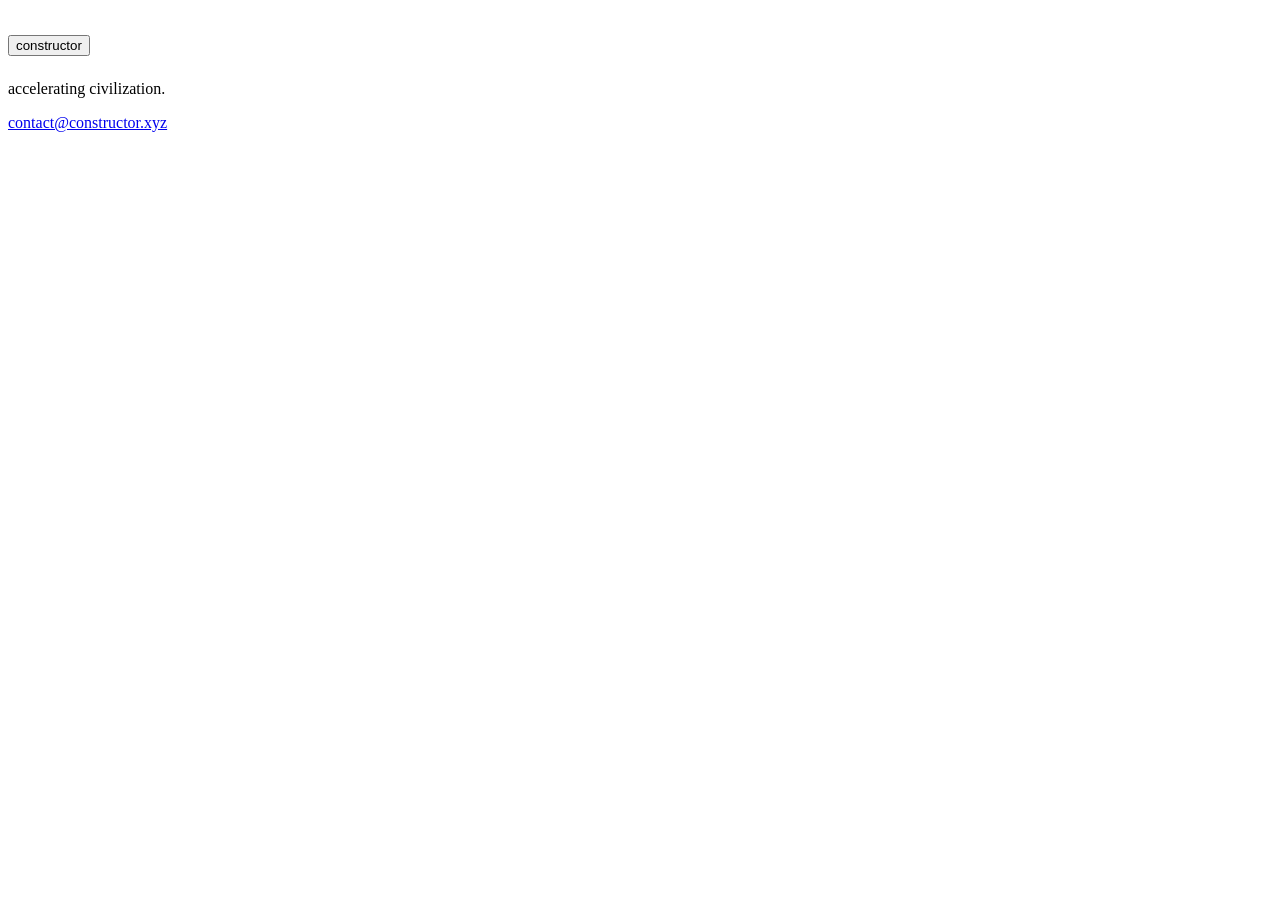
==== public/index.html @ abd071f6 "constructor one-pager: brand, sentence, contact, spectrum pulse Static page in public/, no build. IB" ====
<!doctype html>
<html lang="en">
<head>
  <meta charset="utf-8">
  <meta name="viewport" content="width=device-width, initial-scale=1">
  <title>constructor</title>
  <meta name="description" content="accelerating civilization.">
  <link rel="canonical" href="https://constructor.xyz/">

  <meta property="og:type" content="website">
  <meta property="og:site_name" content="constructor">
  <meta property="og:title" content="constructor">
  <meta property="og:description" content="accelerating civilization.">
  <meta property="og:url" content="https://constructor.xyz/">
  <meta property="og:image" content="https://constructor.xyz/og-image.png">
  <meta property="og:image:type" content="image/png">
  <meta property="og:image:width" content="1200">
  <meta property="og:image:height" content="630">
  <meta property="og:image:alt" content="constructor — accelerating civilization.">
  <meta property="og:locale" content="en_US">
  <meta name="twitter:card" content="summary_large_image">
  <meta name="twitter:title" content="constructor">
  <meta name="twitter:description" content="accelerating civilization.">
  <meta name="twitter:image" content="https://constructor.xyz/og-image.png">
  <meta name="twitter:image:alt" content="constructor — accelerating civilization.">

  <link rel="icon" href="/favicon.ico" sizes="any">
  <link rel="apple-touch-icon" sizes="180x180" href="/apple-touch-icon.png">
  <link rel="manifest" href="/site.webmanifest">
  <meta name="theme-color" content="#e4e4e4">
  <meta name="color-scheme" content="light">

  <link rel="preload" href="/fonts/ibm-plex-sans-regular.woff2" as="font" type="font/woff2" crossorigin>
  <link rel="preload" href="/fonts/ibm-plex-sans-semi-bold.woff2" as="font" type="font/woff2" crossorigin>
  <link rel="stylesheet" href="/styles.css">

  <script type="application/ld+json">
{
  "@context": "https://schema.org",
  "@graph": [
    {
      "@type": "Organization",
      "@id": "https://constructor.xyz/#organization",
      "name": "constructor",
      "url": "https://constructor.xyz/",
      "logo": "https://constructor.xyz/android-chrome-512x512.png",
      "description": "accelerating civilization.",
      "email": "contact@constructor.xyz"
    },
    {
      "@type": "WebSite",
      "@id": "https://constructor.xyz/#website",
      "url": "https://constructor.xyz/",
      "name": "constructor",
      "description": "accelerating civilization.",
      "publisher": { "@id": "https://constructor.xyz/#organization" },
      "inLanguage": "en"
    }
  ]
}
  </script>
</head>
<body>
<main>

<h1><button type="button" id="brand" aria-label="constructor. press to see the spectrum">constructor</button></h1>
<p class="tagline">accelerating civilization.</p>
<p class="contact"><a href="mailto:contact@constructor.xyz">contact@constructor.xyz</a></p>

</main>

<script>
(function () {
  /* ---- the brand beats once, a second after arrival. After that only by hand: a tap is one beat, a hold
          keeps the word lit at the peak of the spectrum until it is let go. While a beat runs, presses do nothing. ---- */
  var btn = document.getElementById("brand"), down = 0, busy = false,
      still = window.matchMedia && window.matchMedia("(prefers-reduced-motion: reduce)").matches;
  if (!btn) return;
  function beat() {                       /* one beat at a time: nothing lands while one is running */
    if (busy || still) return;            /* (with reduced motion there is no animation to end, so no beat) */
    busy = true; btn.classList.remove("lit"); btn.classList.add("beat");
  }
  btn.addEventListener("animationend", function () { btn.classList.remove("beat"); busy = false; });
  btn.addEventListener("pointerdown", function (e) {
    if (e.button || busy) return;
    down = Date.now(); btn.classList.add("lit");
  });
  function release() {
    if (!down) return;
    var held = Date.now() - down > 250; down = 0;
    if (held) btn.classList.remove("lit"); else beat();
  }
  btn.addEventListener("pointerup", release);
  btn.addEventListener("pointercancel", release);
  btn.addEventListener("pointerleave", function () { if (down) { down = 0; btn.classList.remove("lit"); } });
  btn.addEventListener("keydown", function (e) { if (e.key === "Enter" || e.key === " ") { e.preventDefault(); beat(); } });
  setTimeout(beat, 1000);
})();
</script>
</body>
</html>
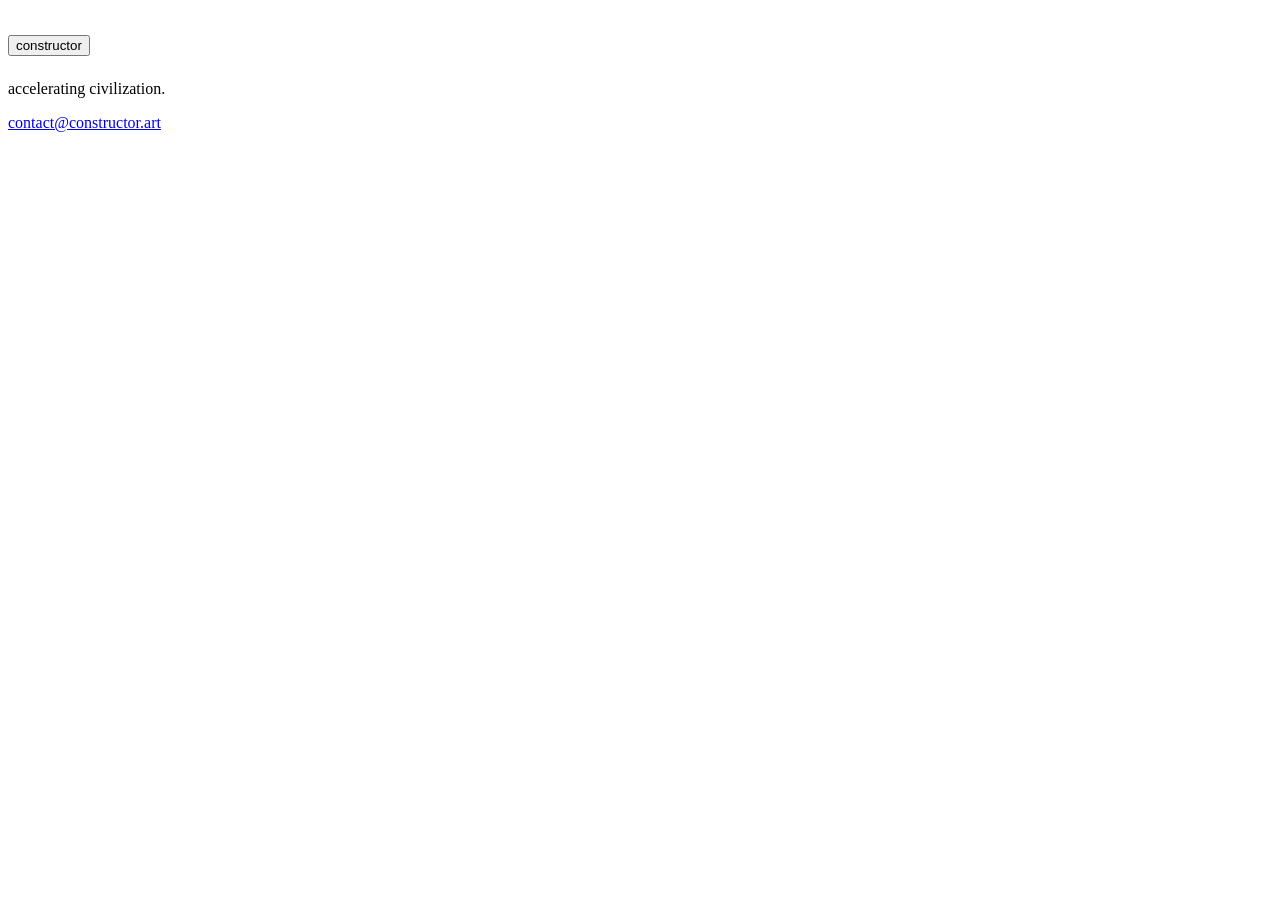
==== commit 8809535e: "Domain is constructor.art Co-Authored-By: Claude Fable 5.1 <noreply@anthropic.com>" ====
--- a/public/index.html
+++ b/public/index.html
@@ -5,14 +5,14 @@
   <meta name="viewport" content="width=device-width, initial-scale=1">
   <title>constructor</title>
   <meta name="description" content="accelerating civilization.">
-  <link rel="canonical" href="https://constructor.xyz/">
+  <link rel="canonical" href="https://constructor.art/">
 
   <meta property="og:type" content="website">
   <meta property="og:site_name" content="constructor">
   <meta property="og:title" content="constructor">
   <meta property="og:description" content="accelerating civilization.">
-  <meta property="og:url" content="https://constructor.xyz/">
-  <meta property="og:image" content="https://constructor.xyz/og-image.png">
+  <meta property="og:url" content="https://constructor.art/">
+  <meta property="og:image" content="https://constructor.art/og-image.png">
   <meta property="og:image:type" content="image/png">
   <meta property="og:image:width" content="1200">
   <meta property="og:image:height" content="630">
@@ -21,7 +21,7 @@
   <meta name="twitter:card" content="summary_large_image">
   <meta name="twitter:title" content="constructor">
   <meta name="twitter:description" content="accelerating civilization.">
-  <meta name="twitter:image" content="https://constructor.xyz/og-image.png">
+  <meta name="twitter:image" content="https://constructor.art/og-image.png">
   <meta name="twitter:image:alt" content="constructor — accelerating civilization.">
 
   <link rel="icon" href="/favicon.ico" sizes="any">
@@ -40,20 +40,20 @@
   "@graph": [
     {
       "@type": "Organization",
-      "@id": "https://constructor.xyz/#organization",
+      "@id": "https://constructor.art/#organization",
       "name": "constructor",
-      "url": "https://constructor.xyz/",
-      "logo": "https://constructor.xyz/android-chrome-512x512.png",
+      "url": "https://constructor.art/",
+      "logo": "https://constructor.art/android-chrome-512x512.png",
       "description": "accelerating civilization.",
-      "email": "contact@constructor.xyz"
+      "email": "contact@constructor.art"
     },
     {
       "@type": "WebSite",
-      "@id": "https://constructor.xyz/#website",
-      "url": "https://constructor.xyz/",
+      "@id": "https://constructor.art/#website",
+      "url": "https://constructor.art/",
       "name": "constructor",
       "description": "accelerating civilization.",
-      "publisher": { "@id": "https://constructor.xyz/#organization" },
+      "publisher": { "@id": "https://constructor.art/#organization" },
       "inLanguage": "en"
     }
   ]
@@ -65,7 +65,7 @@
 
 <h1><button type="button" id="brand" aria-label="constructor. press to see the spectrum">constructor</button></h1>
 <p class="tagline">accelerating civilization.</p>
-<p class="contact"><a href="mailto:contact@constructor.xyz">contact@constructor.xyz</a></p>
+<p class="contact"><a href="mailto:contact@constructor.art">contact@constructor.art</a></p>
 
 </main>
 
